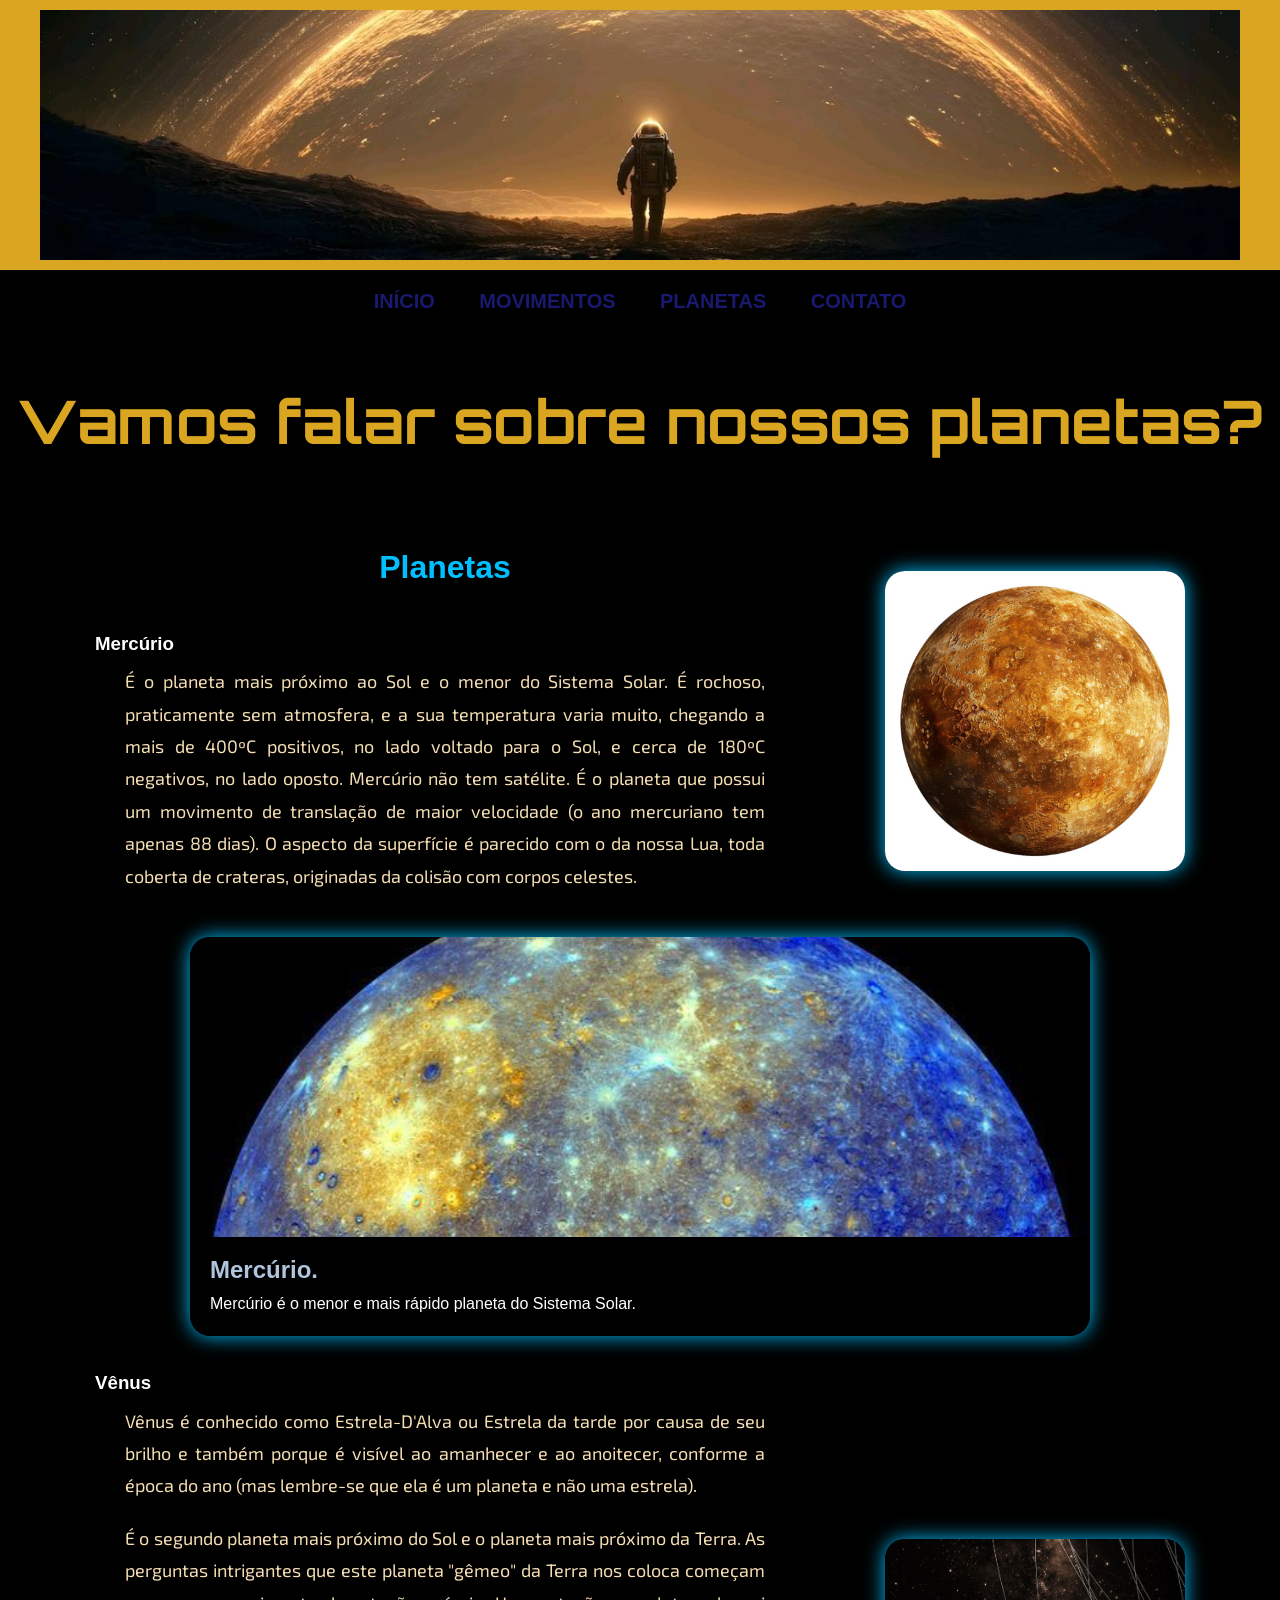
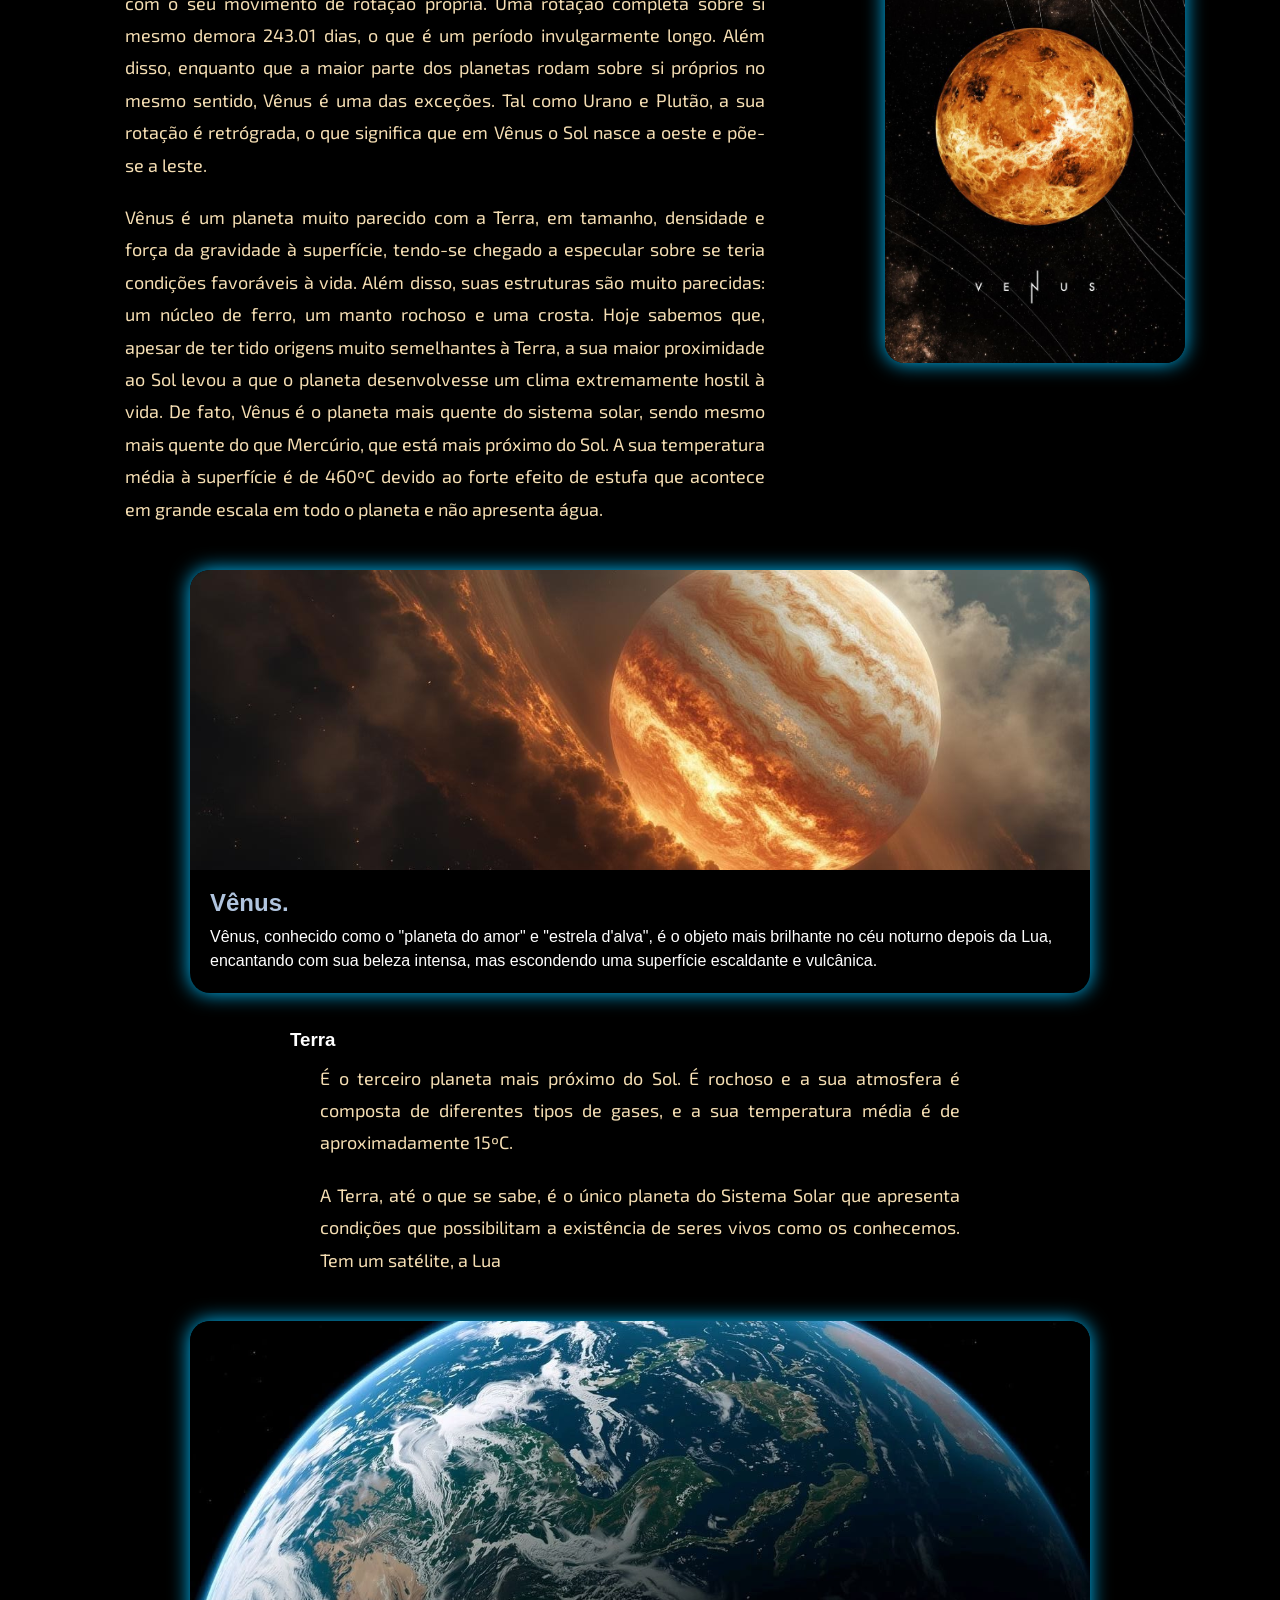
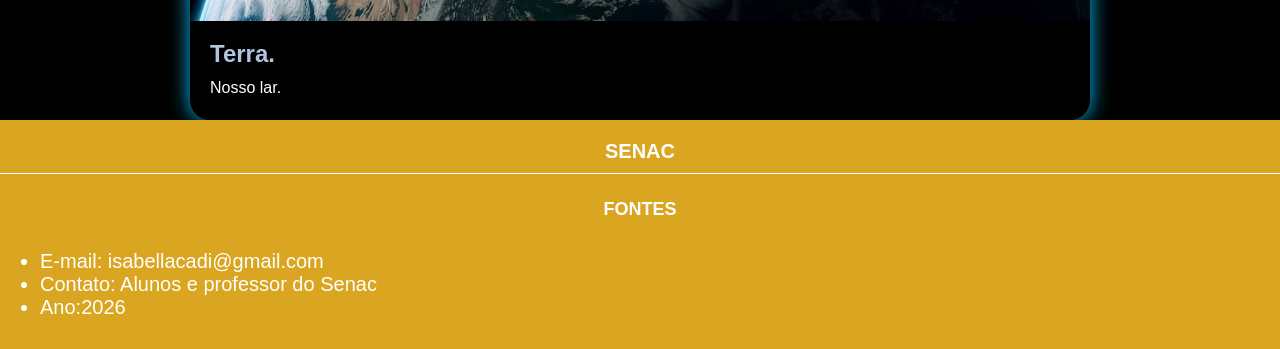
==== planetas.html @ cd5ba5ce "planetas" ====
<!DOCTYPE html>
<html lang="pt-BR">
<head>
    <meta charset="UTF-8">
    <meta name="viewport" content="width=device-width, initial-scale=1.0">
    <title>Sistema Solar</title>
    <link href="css/sistema.css" rel="stylesheet">
    <link href="css/logo.css" rel="stylesheet">
    <link href="img/imgsistema/foto2.jpg" rel="shortcut icon">
</head>
<body>
    <header class="cabecalho">
        <div class="caixa">
            <h1 class="logo">
                <img src="img/imgsistema/foto3.jpg">
            </h1>
           
        </div>
    </header>
            <nav class="hmenu">
                <ul>
                    <li><a href="index.html">Início</a></li>
                    <li><a href="sobre.html">Movimentos</a></li>
                    <li><a href="planetas.html">Planetas</a></li>
                    <li><a href="contato.html">Contato</a></li>
                </ul>
            </nav>

   <h1 class="titulo-principal">Vamos falar sobre nossos planetas?</h1>
    <section class="conteudo-secao">
        <div class="texto-secao">
           <h2 class="cabecalho-secao">Planetas</h2>
           <h3>Mercúrio</h3>
           <p>É o planeta mais próximo ao Sol e o menor do Sistema Solar. É rochoso, praticamente sem atmosfera, e a sua
            temperatura varia muito, chegando a mais de 400ºC positivos, no lado voltado para o Sol, e cerca de 180ºC
            negativos, no lado oposto. Mercúrio não tem satélite. É o planeta que possui um movimento de translação de
            maior velocidade (o ano mercuriano tem apenas 88 dias). O aspecto da superfície é parecido com o da nossa
            Lua, toda coberta de crateras, originadas da colisão com corpos celestes.</p>

           
        </div>
        
        <div class="card">
            <img src="img/imgsistema/foto13.jpg" alt="Sistema Solar">
            
            
        </div>
    </section>

    <section class="cardeitado">
        <img src="img/imgsistema/foto14.jpg" alt="Sistema Solar">
        
        <p class="legenda2">Mercúrio.</p>
        <p class="descricao2">Mercúrio é o menor e mais rápido planeta do Sistema Solar.</p>
         

    </section>

    <section class="conteudo-secao">
        <div class="texto-secao">
           <h3>Vênus</h3>
           <p>Vênus é conhecido como Estrela-D'Alva ou Estrela da tarde por causa de seu brilho e também porque é visível
            ao amanhecer e ao anoitecer, conforme a época do ano (mas lembre-se que ela é um planeta e não uma estrela).</p>
            <p>É o segundo planeta mais próximo do Sol e o planeta mais próximo da Terra. As perguntas intrigantes que este
            planeta "gêmeo" da Terra nos coloca começam com o seu movimento de rotação própria. Uma rotação completa
            sobre si mesmo demora 243.01 dias, o que é um período invulgarmente longo. Além disso, enquanto que a
            maior parte dos planetas rodam sobre si próprios no mesmo sentido, Vênus é uma das exceções. Tal como
            Urano e Plutão, a sua rotação é retrógrada, o que significa que em Vênus o Sol nasce a oeste e põe-se a leste.</p>
            <p>Vênus é um planeta muito parecido com a Terra, em tamanho, densidade e força da gravidade à superfície,
            tendo-se chegado a especular sobre se teria condições favoráveis à vida. Além disso, suas estruturas são muito
            parecidas: um núcleo de ferro, um manto rochoso e uma crosta. Hoje sabemos que, apesar de ter tido origens
            muito semelhantes à Terra, a sua maior proximidade ao Sol levou a que o planeta desenvolvesse um clima
            extremamente hostil à vida. De fato, Vênus é o planeta mais quente do sistema solar, sendo mesmo mais quente
            do que Mercúrio, que está mais próximo do Sol. A sua temperatura média à superfície é de 460ºC devido ao
            forte efeito de estufa que acontece em grande escala em todo o planeta e não apresenta água.</p>

           
        </div>
        
        <div class="card">
            <img src="img/imgsistema/foto15.jpg" alt="Sistema Solar">
            
            
        </div>
    </section>

    <section class="cardeitado">
        <img src="img/imgsistema/foto16.jpg" alt="Sistema Solar">
        
        <p class="legenda2">Vênus.</p>
        <p class="descricao2">Vênus, conhecido como o "planeta do amor" e "estrela d'alva", é o objeto mais brilhante no céu noturno depois da Lua, encantando com sua beleza intensa, mas escondendo uma superfície escaldante e vulcânica.</p>
         

    </section>

     <section class="conteudo-secao">
        <div class="texto-secao">
           <h3>Terra</h3>
           <p>É o terceiro planeta mais próximo do Sol. É rochoso e a sua atmosfera é composta de diferentes tipos de gases,
            e a sua temperatura média é de aproximadamente 15ºC.</p>
            <p>A Terra, até o que se sabe, é o único planeta do Sistema Solar que apresenta condições que possibilitam a
            existência de seres vivos como os conhecemos. Tem um satélite, a Lua</p>
         </div>
        
        
    </section>

    <section class="cardeitado">
        <img src="img/imgsistema/foto18.jpg" alt="Sistema Solar">
        
        <p class="legenda2">Terra.</p>
        <p class="descricao2">Nosso lar.</p>
         

    </section>








    <footer class="rodape-principal rodape">
        <div>
            <h3>Senac</h3>
        </div>
        <div>
            <h4>Fontes</h4>
            <ul>
                <li>E-mail: isabellacadi@gmail.com</li>
                <li>Contato: Alunos e professor do Senac</li>
                <li>Ano:2026</li>
            </ul>
        </div>
    </footer>
</body>
</html>
---- css/sistema.css ----
@import url('https://fonts.googleapis.com/css2?family=Orbitron:wght@400..900&display=swap');
@import url('https://fonts.googleapis.com/css2?family=Exo+2:wght@300..900&display=swap');


body{
    background-color: black;
    margin: 0;
    font-family: "Exo 2", sans-serif;
}

.titulo-principal {
    font-family: "Orbitron", sans-serif;
    color: goldenrod;
    text-align: center;
    font-size: 60px;
    margin: 30px 0;
    padding: 20px 0;
}

.conteudo-secao {
    display: flex;
    align-items: center;
    justify-content: center;
    gap: 40px;
    max-width: 1200px;
    margin: 0 auto;
    padding: 30px;
    color: white;
    
   
}




.conteudo-secao p {
    text-align: justify;
    font-size: 18px;
    padding: 5px 0 5px 0;
    color:wheat;
    margin: 30px;
    font-family: "Exo 2", sans-serif;
    margin-top: 0;
    margin-bottom: 10px;

}

.texto-secao {
    max-width: 700px;
    line-height: 1.8;
    text-align: justify;
}

.cabecalho-secao {
    color: deepskyblue;
    font-size: 32px;
    text-align: center;
    margin-bottom: 30px;
}


.card img {
    width: 300px;
    border-radius: 20px;
    box-shadow: 0 0 20px deepskyblue;
    
}


.card img:hover {
    transform: scale(1.05);
    transition: 0.3s;
    
}

.card p {
    margin: 0;
    
}



.legenda {
    color: lightsteelblue;
    font-size: 16px;
    margin: 8px 0 2px 0;
    font-style: italic;
    text-align: center;
}

.descricao{
    margin: 5px 0 0 0;
}

.cardeitado {
    width: 900px;
    border-radius: 20px;
    overflow: hidden;
    box-shadow: 0 0 20px deepskyblue;
    
}

.cardeitado img {
    width: 100%;
    height: 300px;
    object-fit: cover;
    transition: 0.3s;
    
}

.cardeitado img:hover {
    transform: scale(1.05);
   
    
}


.legenda2 {
    font-size: 24px;
    font-weight: bold;
    color: lightsteelblue;
    margin: 15px 20px 8px 20px;
    text-align: left;
}

.descricao2 {
    font-size: 16px;
    color: white;
    margin: 0 20px 20px 20px;
    line-height: 1.5;
}

.rodape-principal{
    background-color:goldenrod;
    padding: 10px 0px;
    width: 100%;
    box-shadow: 0 2px 8px rgba(0, 0, 0, 0.1);
}

.rodape div{
    margin: 0 auto;
    box-sizing: border-box;
}

.rodape h3{
    padding: 10px;
    text-align: center;
    font-size: 20px;
    text-transform: uppercase;
    border-bottom: 1px solid white; 
    margin-bottom: 10px;
    color: white;
}


.rodape h4{
    padding: 10px;
    font-size: 18px;
    text-transform: uppercase;
    text-align: center;
    color:white;
    margin-top: 15px;

}

.rodape ul{
    margin-left: 20px;
    padding: 20px;
    font-size: 20px;
    color: white;

}
---- css/logo.css ----
* {
    margin: 0 auto;
    padding: 0;
    box-sizing: border-box;
    font-family: "Roboto", sans-serif;
}


.cabecalho{
    background-color:goldenrod;
    padding: 10px 0px;
    width: 100%;
    box-shadow: 0 2px 8px rgba(0, 0, 0, 0.1);
}

.caixa {
    width: 100%;
    margin: auto;

}

.logo {
    margin: 0;
}

.logo img {
    width: 100%;
    max-width: 1200px;
    height: 250px;
    object-fit: cover;
    display: block;
    margin: 0 auto;
}

.hmenu{
    background: black;
    padding: 20px;
    text-align: center;
}

.hmenu ul{
    list-style: none;
    margin: 0;
    padding: 0;
}

.hmenu ul li {
    display: inline-block;
    margin: 0 20px;
}


.hmenu ul li a {
    color: midnightblue;
    text-decoration: none;
    text-transform: uppercase;
    font-weight: bold;
    font-size: 20px;
}

.hmenu ul li a:hover {
    color: rgb(238, 137, 21);
    border-bottom: 1px solid rgb(238, 137, 21);
}
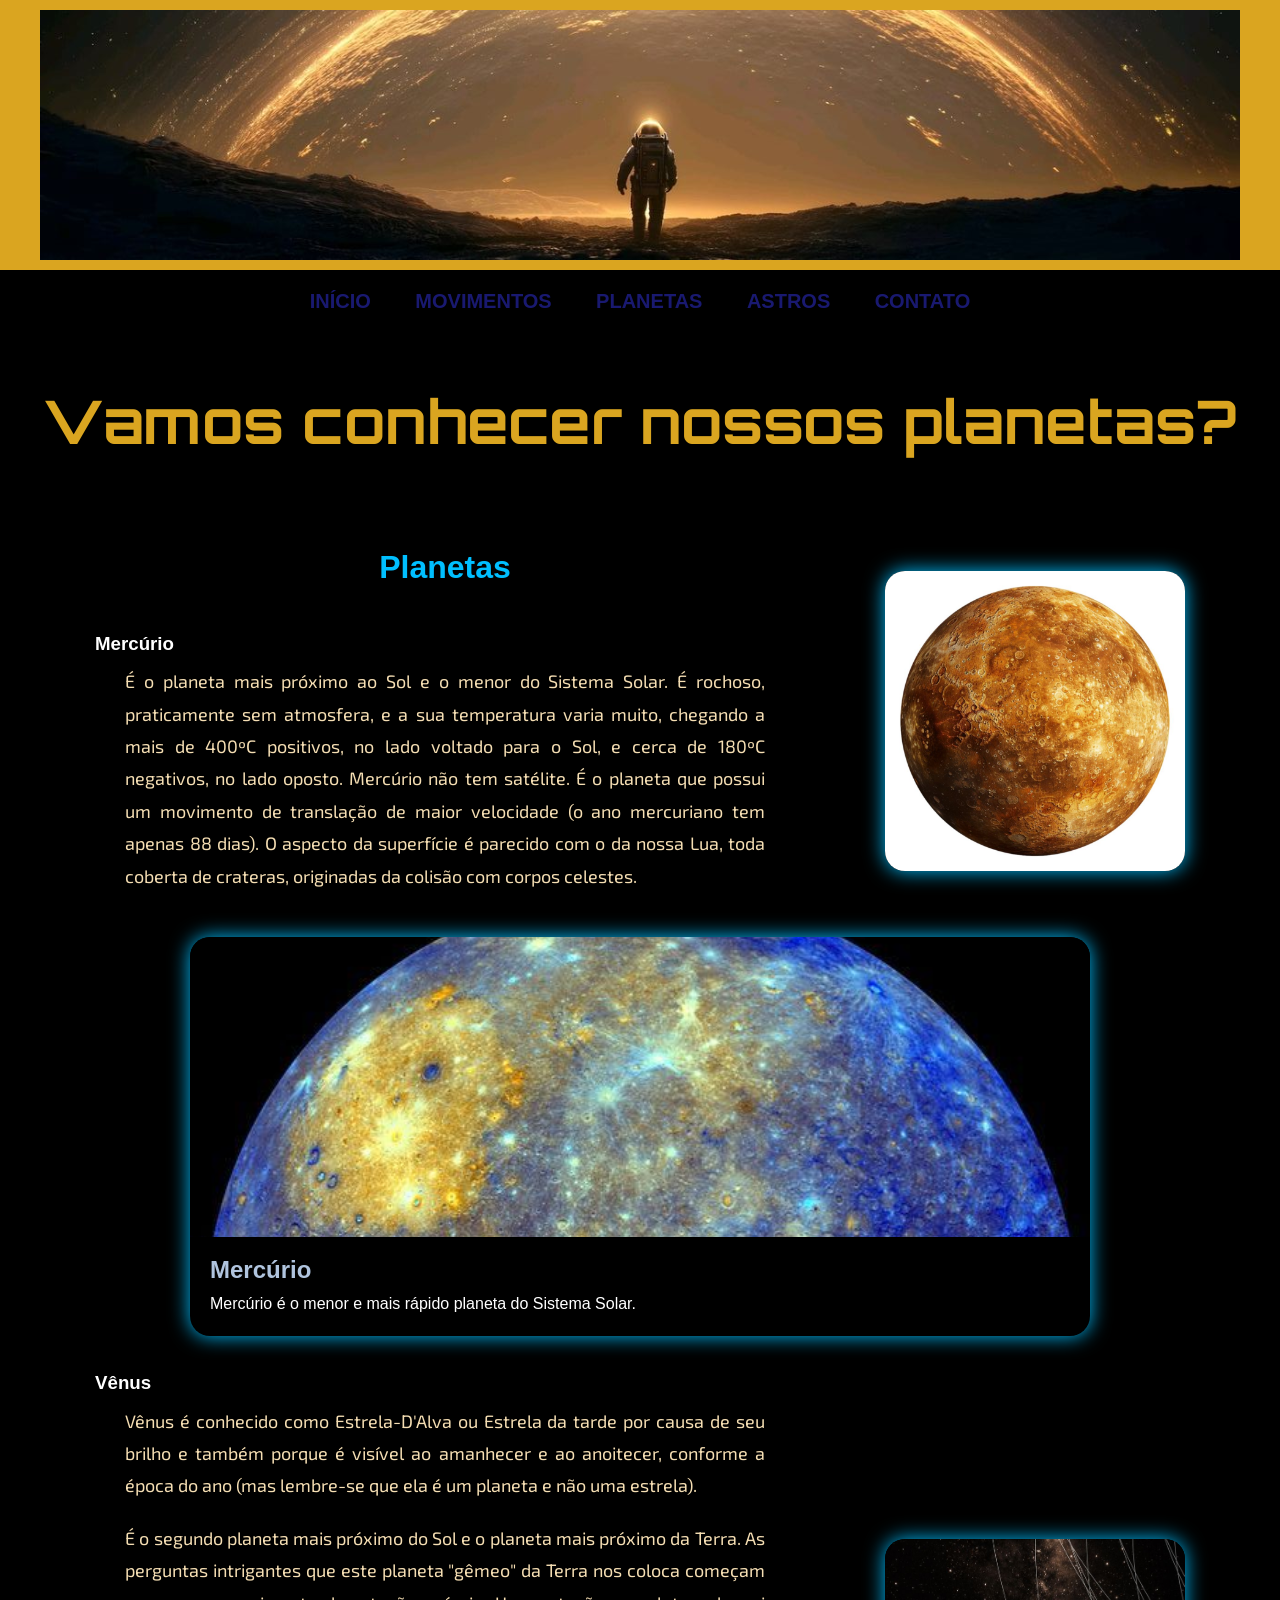
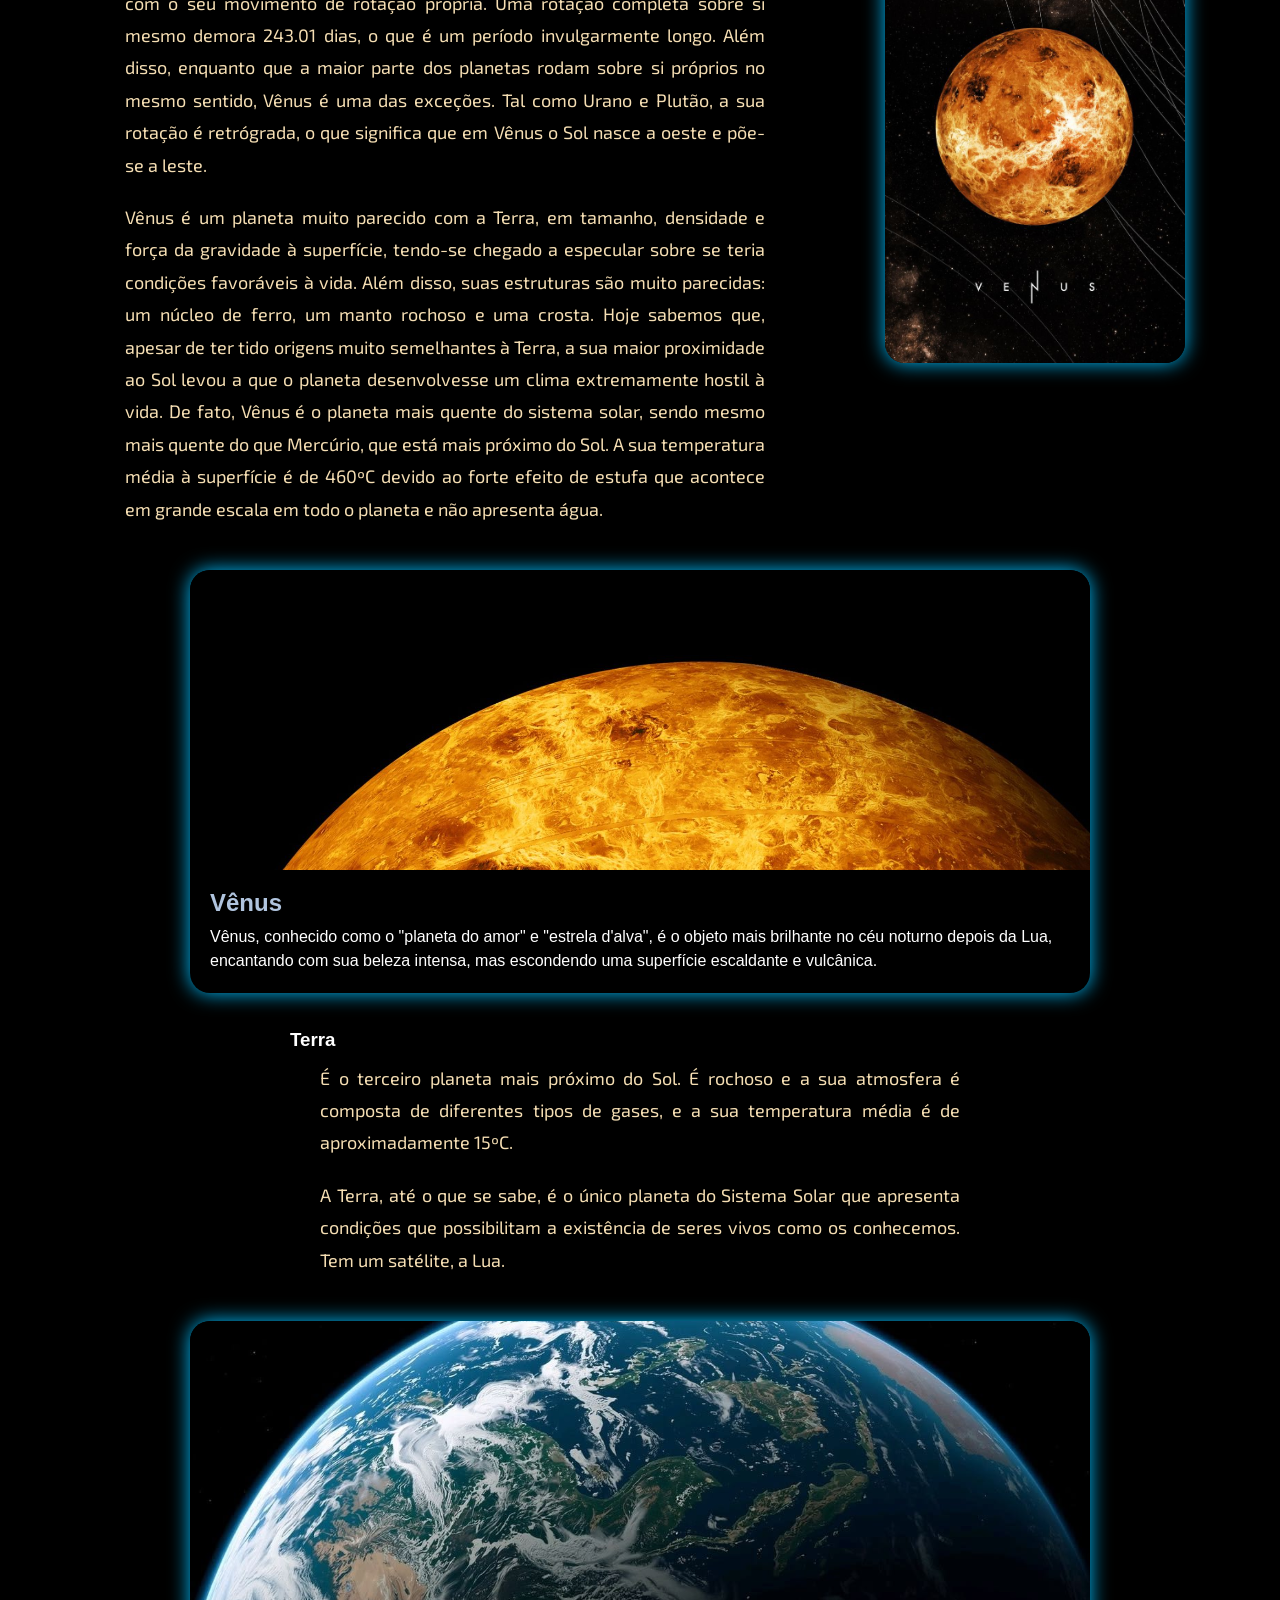
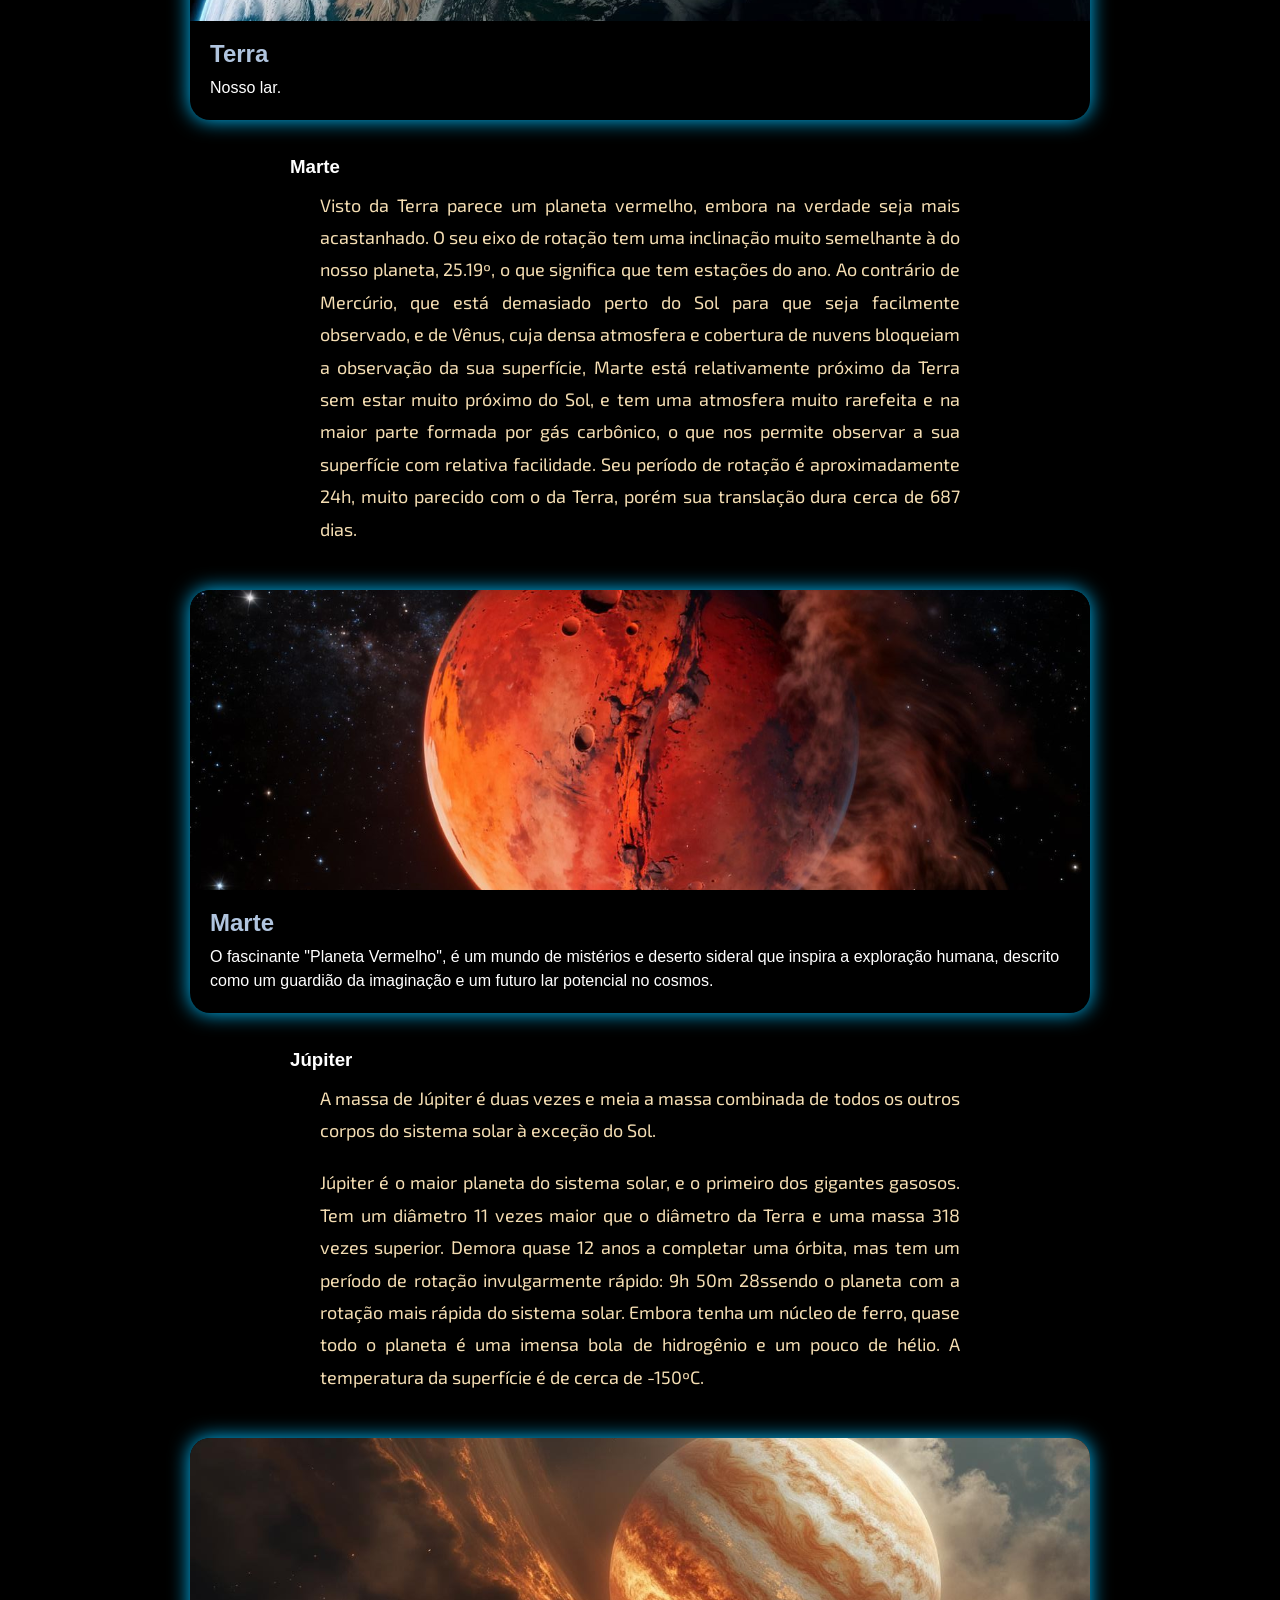
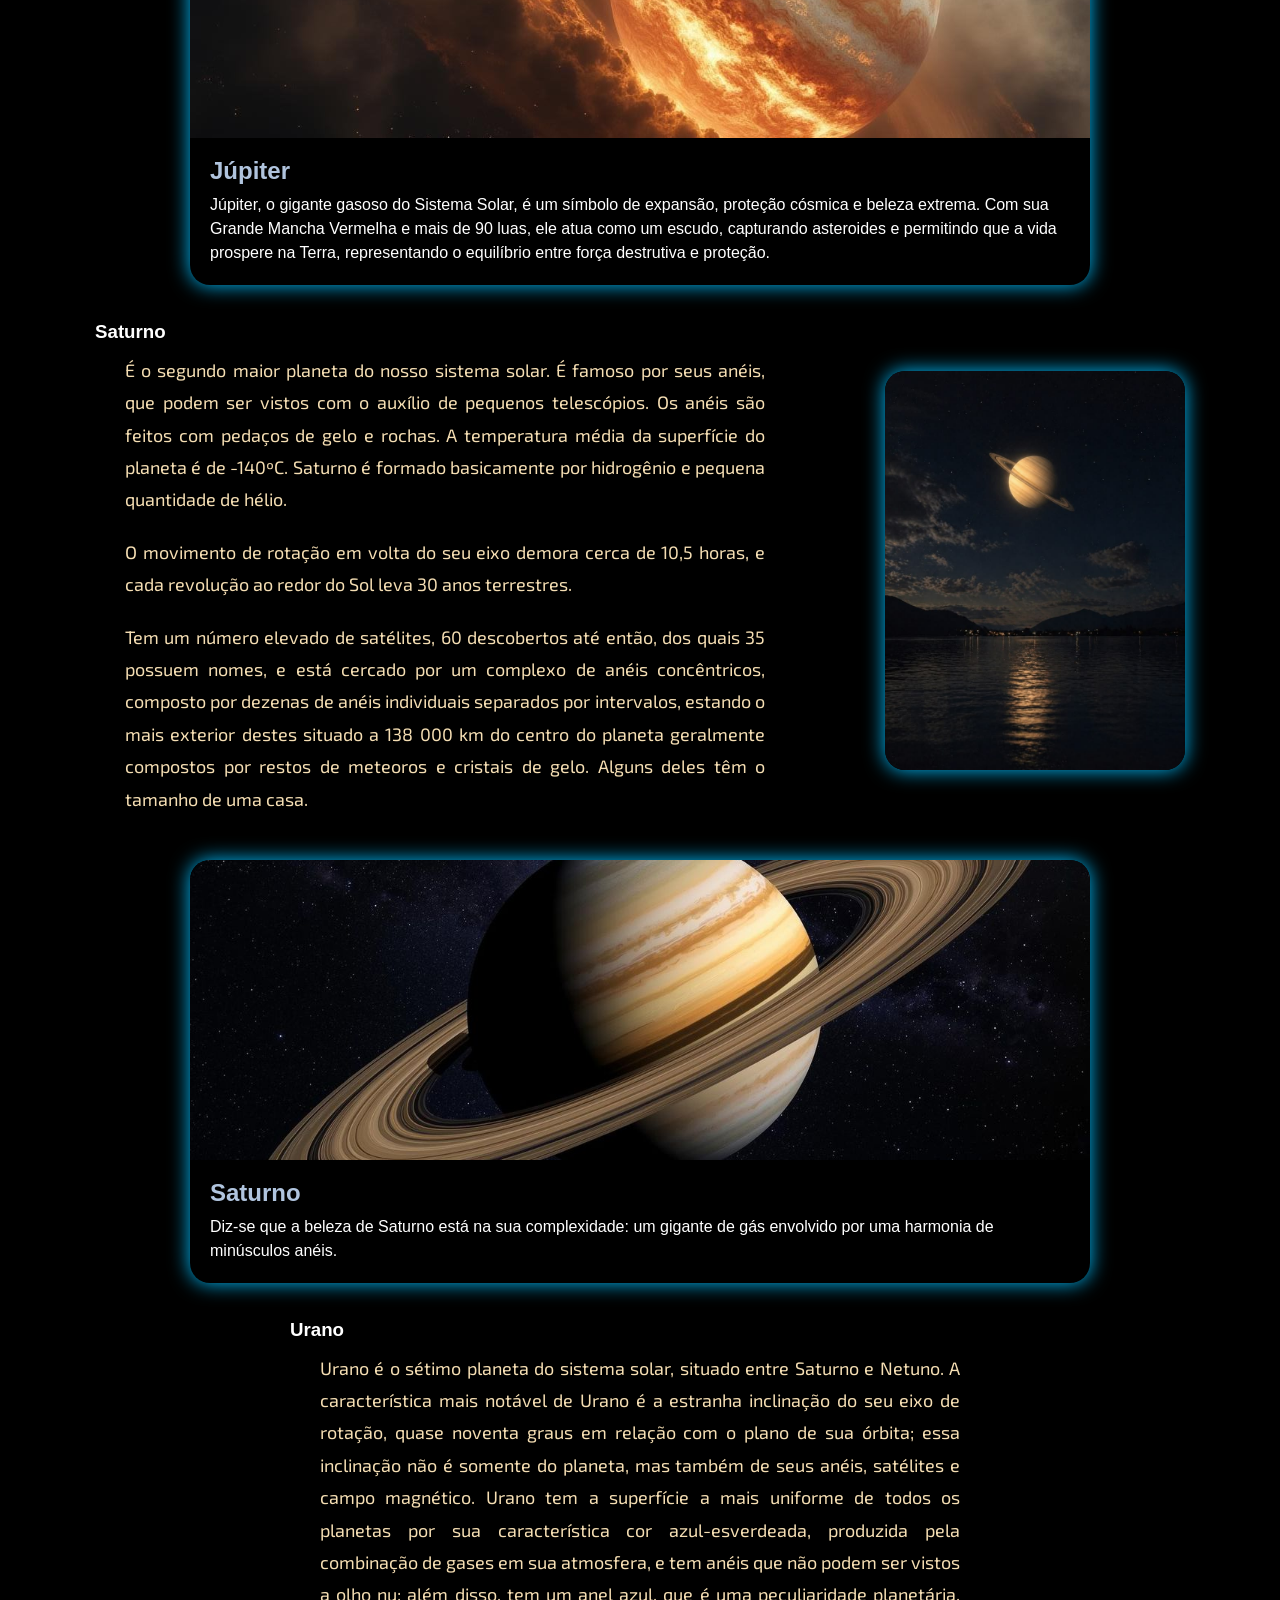
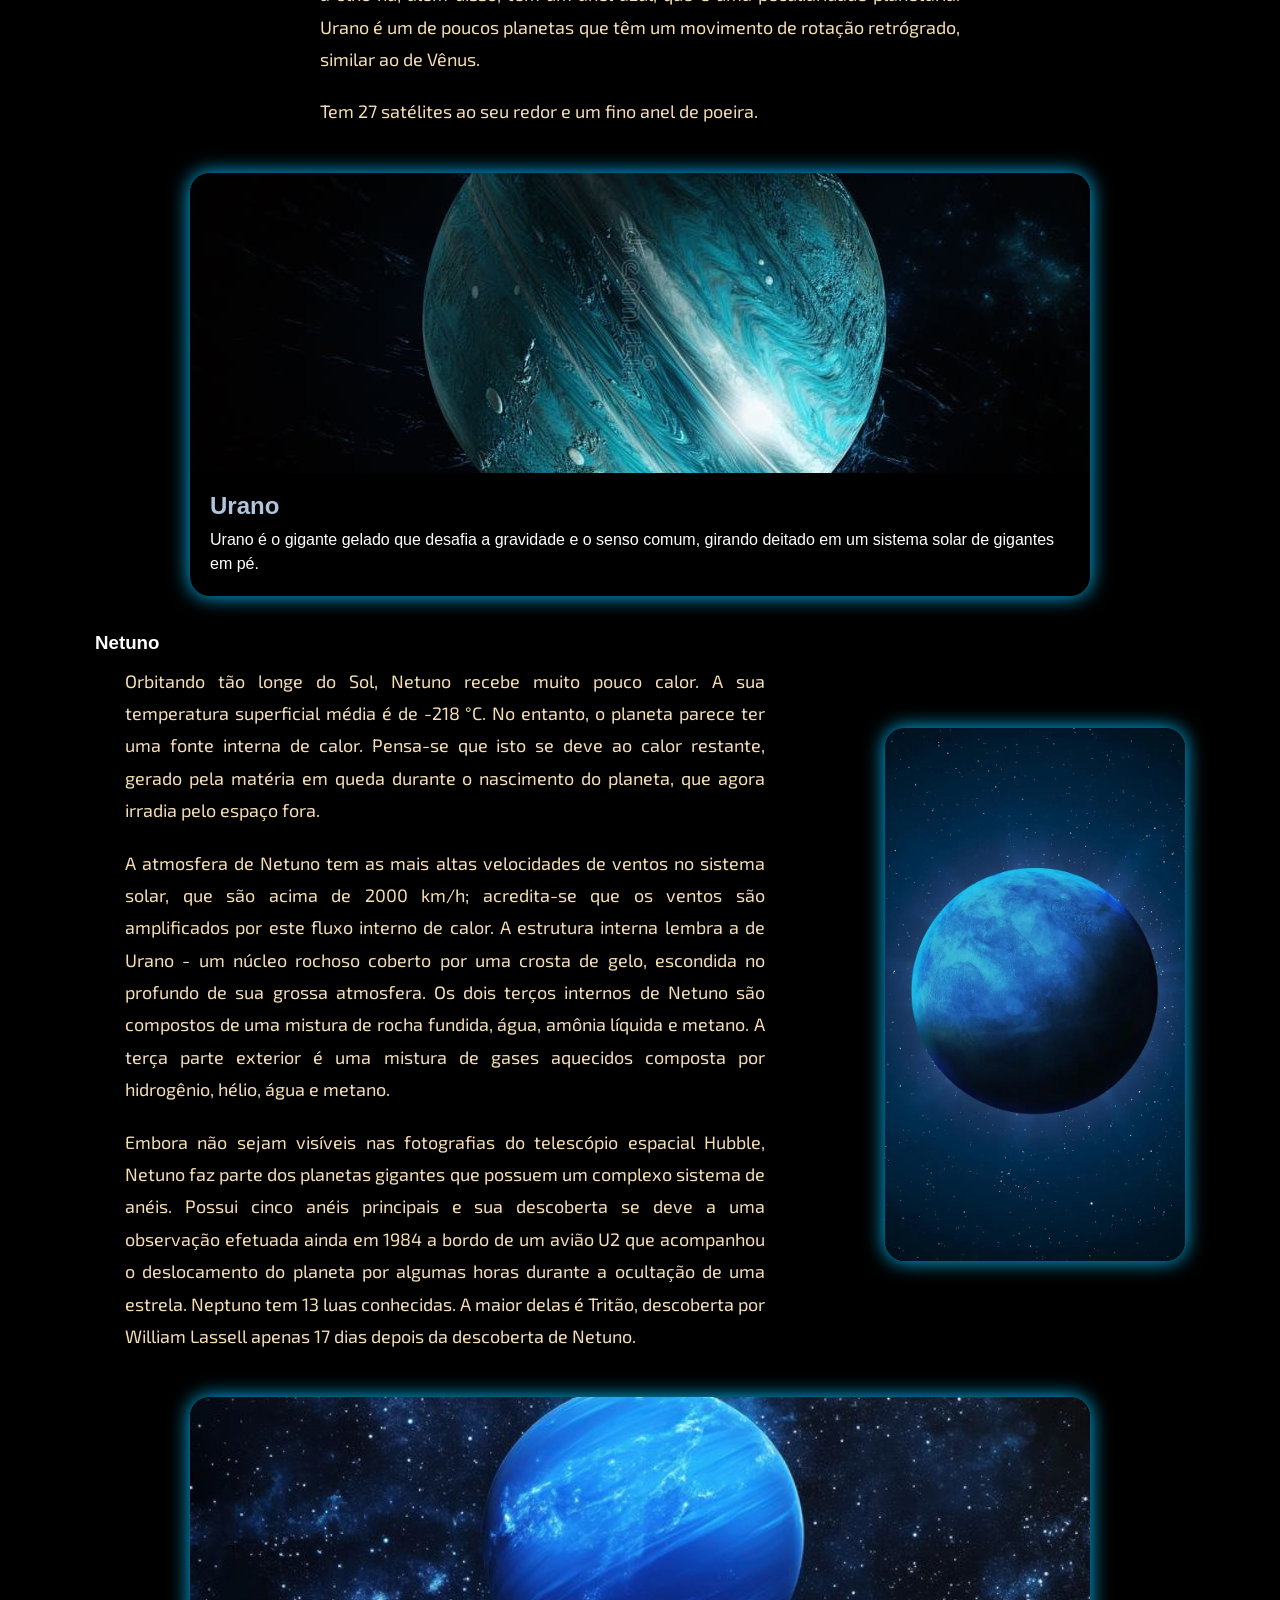
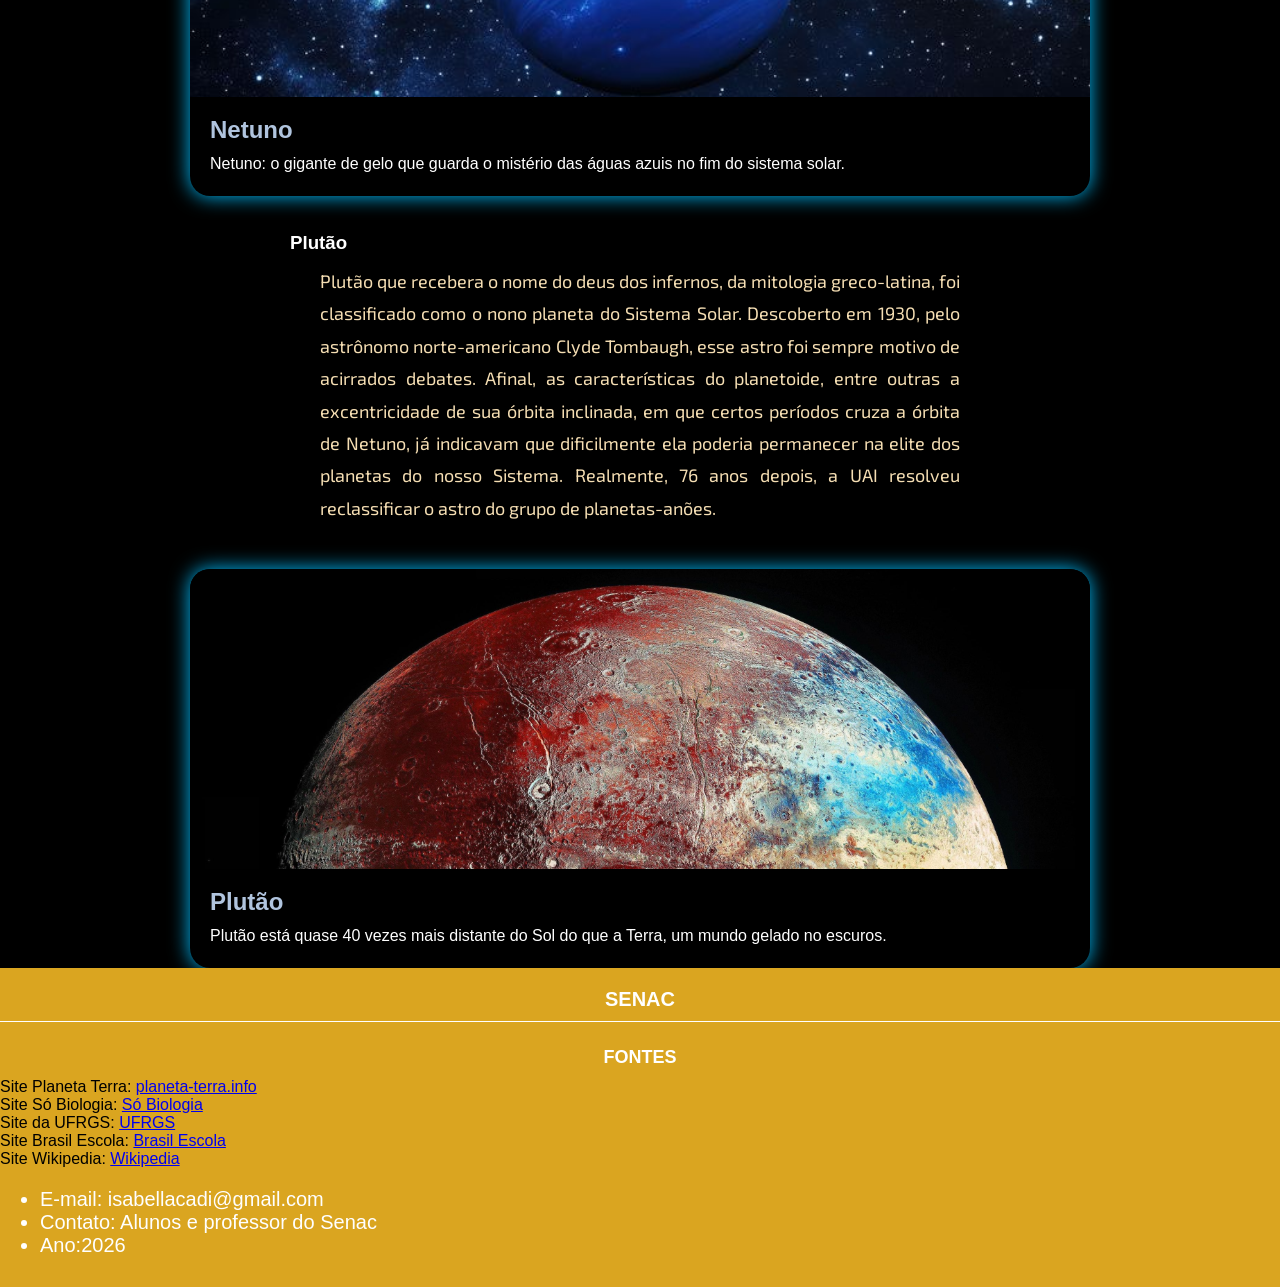
==== commit 7d205f54: "final" ====
--- a/planetas.html
+++ b/planetas.html
@@ -22,11 +22,12 @@
                     <li><a href="index.html">Início</a></li>
                     <li><a href="sobre.html">Movimentos</a></li>
                     <li><a href="planetas.html">Planetas</a></li>
+                    <li><a href="astros.html">Astros</a></li>
                     <li><a href="contato.html">Contato</a></li>
                 </ul>
             </nav>
 
-   <h1 class="titulo-principal">Vamos falar sobre nossos planetas?</h1>
+   <h1 class="titulo-principal">Vamos conhecer nossos planetas?</h1>
     <section class="conteudo-secao">
         <div class="texto-secao">
            <h2 class="cabecalho-secao">Planetas</h2>
@@ -50,7 +51,7 @@
     <section class="cardeitado">
         <img src="img/imgsistema/foto14.jpg" alt="Sistema Solar">
         
-        <p class="legenda2">Mercúrio.</p>
+        <p class="legenda2">Mercúrio</p>
         <p class="descricao2">Mercúrio é o menor e mais rápido planeta do Sistema Solar.</p>
          
 
@@ -61,11 +62,13 @@
            <h3>Vênus</h3>
            <p>Vênus é conhecido como Estrela-D'Alva ou Estrela da tarde por causa de seu brilho e também porque é visível
             ao amanhecer e ao anoitecer, conforme a época do ano (mas lembre-se que ela é um planeta e não uma estrela).</p>
+            
             <p>É o segundo planeta mais próximo do Sol e o planeta mais próximo da Terra. As perguntas intrigantes que este
             planeta "gêmeo" da Terra nos coloca começam com o seu movimento de rotação própria. Uma rotação completa
             sobre si mesmo demora 243.01 dias, o que é um período invulgarmente longo. Além disso, enquanto que a
             maior parte dos planetas rodam sobre si próprios no mesmo sentido, Vênus é uma das exceções. Tal como
             Urano e Plutão, a sua rotação é retrógrada, o que significa que em Vênus o Sol nasce a oeste e põe-se a leste.</p>
+            
             <p>Vênus é um planeta muito parecido com a Terra, em tamanho, densidade e força da gravidade à superfície,
             tendo-se chegado a especular sobre se teria condições favoráveis à vida. Além disso, suas estruturas são muito
             parecidas: um núcleo de ferro, um manto rochoso e uma crosta. Hoje sabemos que, apesar de ter tido origens
@@ -85,21 +88,22 @@
     </section>
 
     <section class="cardeitado">
-        <img src="img/imgsistema/foto16.jpg" alt="Sistema Solar">
-        
-        <p class="legenda2">Vênus.</p>
+        <img src="img/imgsistema/foto21.jpg" alt="Sistema Solar">
+        
+        <p class="legenda2">Vênus</p>
         <p class="descricao2">Vênus, conhecido como o "planeta do amor" e "estrela d'alva", é o objeto mais brilhante no céu noturno depois da Lua, encantando com sua beleza intensa, mas escondendo uma superfície escaldante e vulcânica.</p>
          
 
     </section>
 
-     <section class="conteudo-secao">
+    <section class="conteudo-secao">
         <div class="texto-secao">
            <h3>Terra</h3>
            <p>É o terceiro planeta mais próximo do Sol. É rochoso e a sua atmosfera é composta de diferentes tipos de gases,
             e a sua temperatura média é de aproximadamente 15ºC.</p>
+           
             <p>A Terra, até o que se sabe, é o único planeta do Sistema Solar que apresenta condições que possibilitam a
-            existência de seres vivos como os conhecemos. Tem um satélite, a Lua</p>
+            existência de seres vivos como os conhecemos. Tem um satélite, a Lua.</p>
          </div>
         
         
@@ -108,16 +112,185 @@
     <section class="cardeitado">
         <img src="img/imgsistema/foto18.jpg" alt="Sistema Solar">
         
-        <p class="legenda2">Terra.</p>
+        <p class="legenda2">Terra</p>
         <p class="descricao2">Nosso lar.</p>
          
 
     </section>
 
-
-
-
-
+    <section class="conteudo-secao">
+        <div class="texto-secao">
+           <h3>Marte</h3>
+           <p>Visto da Terra parece um planeta vermelho, embora na verdade seja mais acastanhado. O seu eixo de rotação
+            tem uma inclinação muito semelhante à do nosso planeta, 25.19º, o que significa que tem estações do ano. Ao
+            contrário de Mercúrio, que está demasiado perto do Sol para que seja facilmente observado, e de Vênus, cuja
+            densa atmosfera e cobertura de nuvens bloqueiam a observação da sua superfície, Marte está relativamente
+            próximo da Terra sem estar muito próximo do Sol, e tem uma atmosfera muito rarefeita e na maior parte formada
+            por gás carbônico, o que nos permite observar a sua superfície com relativa facilidade. Seu período de rotação
+            é aproximadamente 24h, muito parecido com o da Terra, porém sua translação dura cerca de 687 dias.</p>
+            
+         </div>
+        
+        
+    </section>
+
+    <section class="cardeitado">
+        <img src="img/imgsistema/foto19.jpg" alt="Sistema Solar">
+        
+        <p class="legenda2">Marte</p>
+        <p class="descricao2">O fascinante "Planeta Vermelho", é um mundo de mistérios e deserto sideral que inspira a exploração humana, descrito como um guardião da imaginação e um futuro lar potencial no cosmos.</p>
+         
+
+    </section>
+
+    <section class="conteudo-secao">
+        <div class="texto-secao">
+           <h3>Júpiter</h3>
+           <p>A massa de Júpiter é duas vezes e meia a massa combinada de todos os outros corpos do sistema solar à exceção
+            do Sol.</p>
+            
+            <p>Júpiter é o maior planeta do sistema solar, e o primeiro dos gigantes gasosos. Tem um diâmetro 11 vezes maior
+            que o diâmetro da Terra e uma massa 318 vezes superior. Demora quase 12 anos a completar uma órbita, mas
+            tem um período de rotação invulgarmente rápido: 9h 50m 28ssendo o planeta com a rotação mais rápida do
+            sistema solar. Embora tenha um núcleo de ferro, quase todo o planeta é uma imensa bola de hidrogênio e um
+            pouco de hélio. A temperatura da superfície é de cerca de -150ºC.</p>
+         </div>
+        
+        
+    </section>
+
+    <section class="cardeitado">
+        <img src="img/imgsistema/foto16.jpg" alt="Sistema Solar">
+        
+        <p class="legenda2">Júpiter</p>
+        <p class="descricao2">Júpiter, o gigante gasoso do Sistema Solar, é um símbolo de expansão, proteção cósmica e beleza extrema. Com sua Grande Mancha Vermelha e mais de 90 luas, ele atua como um escudo, capturando asteroides e permitindo que a vida prospere na Terra, representando o equilíbrio entre força destrutiva e proteção.</p>
+         
+
+    </section>
+
+    <section class="conteudo-secao">
+        <div class="texto-secao">
+           <h3>Saturno</h3>
+           <p>É o segundo maior planeta do nosso sistema solar. É famoso por seus anéis, que podem ser vistos com o auxílio
+            de pequenos telescópios. Os anéis são feitos com pedaços de gelo e rochas. A temperatura média da superfície
+            do planeta é de -140ºC. Saturno é formado basicamente por hidrogênio e pequena quantidade de hélio.</p>
+            
+            <p>O movimento de rotação em volta do seu eixo demora cerca de 10,5 horas, e cada revolução ao redor do Sol
+            leva 30 anos terrestres.</p>
+            
+            <p>Tem um número elevado de satélites, 60 descobertos até então, dos quais 35 possuem nomes, e está cercado
+            por um complexo de anéis concêntricos, composto por dezenas de anéis individuais separados por intervalos,
+            estando o mais exterior destes situado a 138 000 km do centro do planeta geralmente compostos por restos de
+            meteoros e cristais de gelo. Alguns deles têm o tamanho de uma casa.</p>
+
+           
+        </div>
+        
+        <div class="card">
+            <img src="img/imgsistema/foto23.jpg" alt="Sistema Solar">
+            
+            
+        </div>
+    </section>
+
+    <section class="cardeitado">
+        <img src="img/imgsistema/foto22.jpg" alt="Sistema Solar">
+        
+        <p class="legenda2">Saturno</p>
+        <p class="descricao2">Diz-se que a beleza de Saturno está na sua complexidade: um gigante de gás envolvido por uma harmonia de minúsculos anéis.</p>
+
+    </section>
+
+
+    <section class="conteudo-secao">
+        <div class="texto-secao">
+           <h3>Urano</h3>
+           <p>Urano é o sétimo planeta do sistema solar, situado entre Saturno e Netuno. A característica mais notável de
+            Urano é a estranha inclinação do seu eixo de rotação, quase noventa graus em relação com o plano de sua
+            órbita; essa inclinação não é somente do planeta, mas também de seus anéis, satélites e campo magnético.
+            Urano tem a superfície a mais uniforme de todos os planetas por sua característica cor azul-esverdeada,
+            produzida pela combinação de gases em sua atmosfera, e tem anéis que não podem ser vistos a olho nu; além
+            disso, tem um anel azul, que é uma peculiaridade planetária. Urano é um de poucos planetas que têm um
+            movimento de rotação retrógrado, similar ao de Vênus.</p>
+            
+            <p>Tem 27 satélites ao seu redor e um fino anel de poeira.</p>
+         </div>
+        
+        
+    </section>
+
+    <section class="cardeitado">
+        <img src="img/imgsistema/foto24.jpg" alt="Sistema Solar">
+        
+        <p class="legenda2">Urano</p>
+        <p class="descricao2">Urano é o gigante gelado que desafia a gravidade e o senso comum, girando deitado em um sistema solar de gigantes em pé.</p>
+         
+
+    </section>
+
+
+     <section class="conteudo-secao">
+        <div class="texto-secao">
+           <h3>Netuno</h3>
+           <p>Orbitando tão longe do Sol, Netuno recebe muito pouco calor. A sua temperatura superficial média é de -218
+            °C. No entanto, o planeta parece ter uma fonte interna de calor. Pensa-se que isto se deve ao calor restante,
+            gerado pela matéria em queda durante o nascimento do planeta, que agora irradia pelo espaço fora.</p>
+            
+            <p>A atmosfera de Netuno tem as mais altas velocidades de ventos no sistema solar, que são acima de 2000 km/h;
+            acredita-se que os ventos são amplificados por este fluxo interno de calor. A estrutura interna lembra a de Urano
+            - um núcleo rochoso coberto por uma crosta de gelo, escondida no profundo de sua grossa atmosfera. Os dois
+            terços internos de Netuno são compostos de uma mistura de rocha fundida, água, amônia líquida e metano. A
+            terça parte exterior é uma mistura de gases aquecidos composta por hidrogênio, hélio, água e metano.</p>
+            
+            <p>Embora não sejam visíveis nas fotografias do telescópio espacial Hubble, Netuno faz parte dos planetas gigantes
+            que possuem um complexo sistema de anéis. Possui cinco anéis principais e sua descoberta se deve a uma
+            observação efetuada ainda em 1984 a bordo de um avião U2 que acompanhou o deslocamento do planeta por
+            algumas horas durante a ocultação de uma estrela. Neptuno tem 13 luas conhecidas. A maior delas é Tritão,
+            descoberta por William Lassell apenas 17 dias depois da descoberta de Netuno.</p>
+
+           
+        </div>
+        
+        <div class="card">
+            <img src="img/imgsistema/foto25.jpg" alt="Sistema Solar">
+            
+            
+        </div>
+    </section>
+
+    <section class="cardeitado">
+        <img src="img/imgsistema/foto26.jpg" alt="Sistema Solar">
+        
+        <p class="legenda2">Netuno</p>
+        <p class="descricao2">Netuno: o gigante de gelo que guarda o mistério das águas azuis no fim do sistema solar.</p>
+
+    </section>
+
+
+     <section class="conteudo-secao">
+        <div class="texto-secao">
+           <h3>Plutão</h3>
+           <p>Plutão que recebera o nome do deus dos infernos, da mitologia greco-latina, foi classificado como o nono
+            planeta do Sistema Solar. Descoberto em 1930, pelo astrônomo norte-americano Clyde Tombaugh, esse astro
+            foi sempre motivo de acirrados debates. Afinal, as características do planetoide, entre outras a excentricidade de
+            sua órbita inclinada, em que certos períodos cruza a órbita de Netuno, já indicavam que dificilmente ela poderia
+            permanecer na elite dos planetas do nosso Sistema. Realmente, 76 anos depois, a UAI resolveu reclassificar o
+            astro do grupo de planetas-anões.</p>
+           
+            
+         </div>
+        
+        
+    </section>
+
+    <section class="cardeitado">
+        <img src="img/imgsistema/foto27.jpg" alt="Sistema Solar">
+        
+        <p class="legenda2">Plutão</p>
+        <p class="descricao2">Plutão está quase 40 vezes mais distante do Sol do que a Terra, um mundo gelado no escuros.</p>
+         
+
+    </section>
 
 
 
@@ -127,6 +300,36 @@
         </div>
         <div>
             <h4>Fontes</h4>
+             <p>Site Planeta Terra:
+            <a href="http://planeta-terra.info/sistema-solar.html" target="_blank">
+                planeta-terra.info
+            </a>
+            </p>
+
+            <p>Site Só Biologia:
+            <a href="http://www.sobiologia.com.br/conteudos/Universo/sistemasolar.php" target="_blank">
+                Só Biologia
+            </a>
+            </p>
+
+            <p>Site da UFRGS:
+            <a href="http://astro.if.ufrgs.br/esol/esol.htm" target="_blank">
+                UFRGS
+            </a>
+            </p>
+
+            <p>Site Brasil Escola:
+            <a href="http://www.brasilescola.com/geografia/cometa.htm" target="_blank">
+                Brasil Escola
+            </a>
+            </p>
+
+            <p>Site Wikipedia:
+            <a href="https://pt.wikipedia.org/wiki/Lua" target="_blank">
+                Wikipedia
+            </a>
+            </p>
+
             <ul>
                 <li>E-mail: isabellacadi@gmail.com</li>
                 <li>Contato: Alunos e professor do Senac</li>
--- a/css/sistema.css
+++ b/css/sistema.css
@@ -163,10 +163,12 @@
 
 }
 
+
 .rodape ul{
     margin-left: 20px;
     padding: 20px;
     font-size: 20px;
     color: white;
 
-}+}
+
